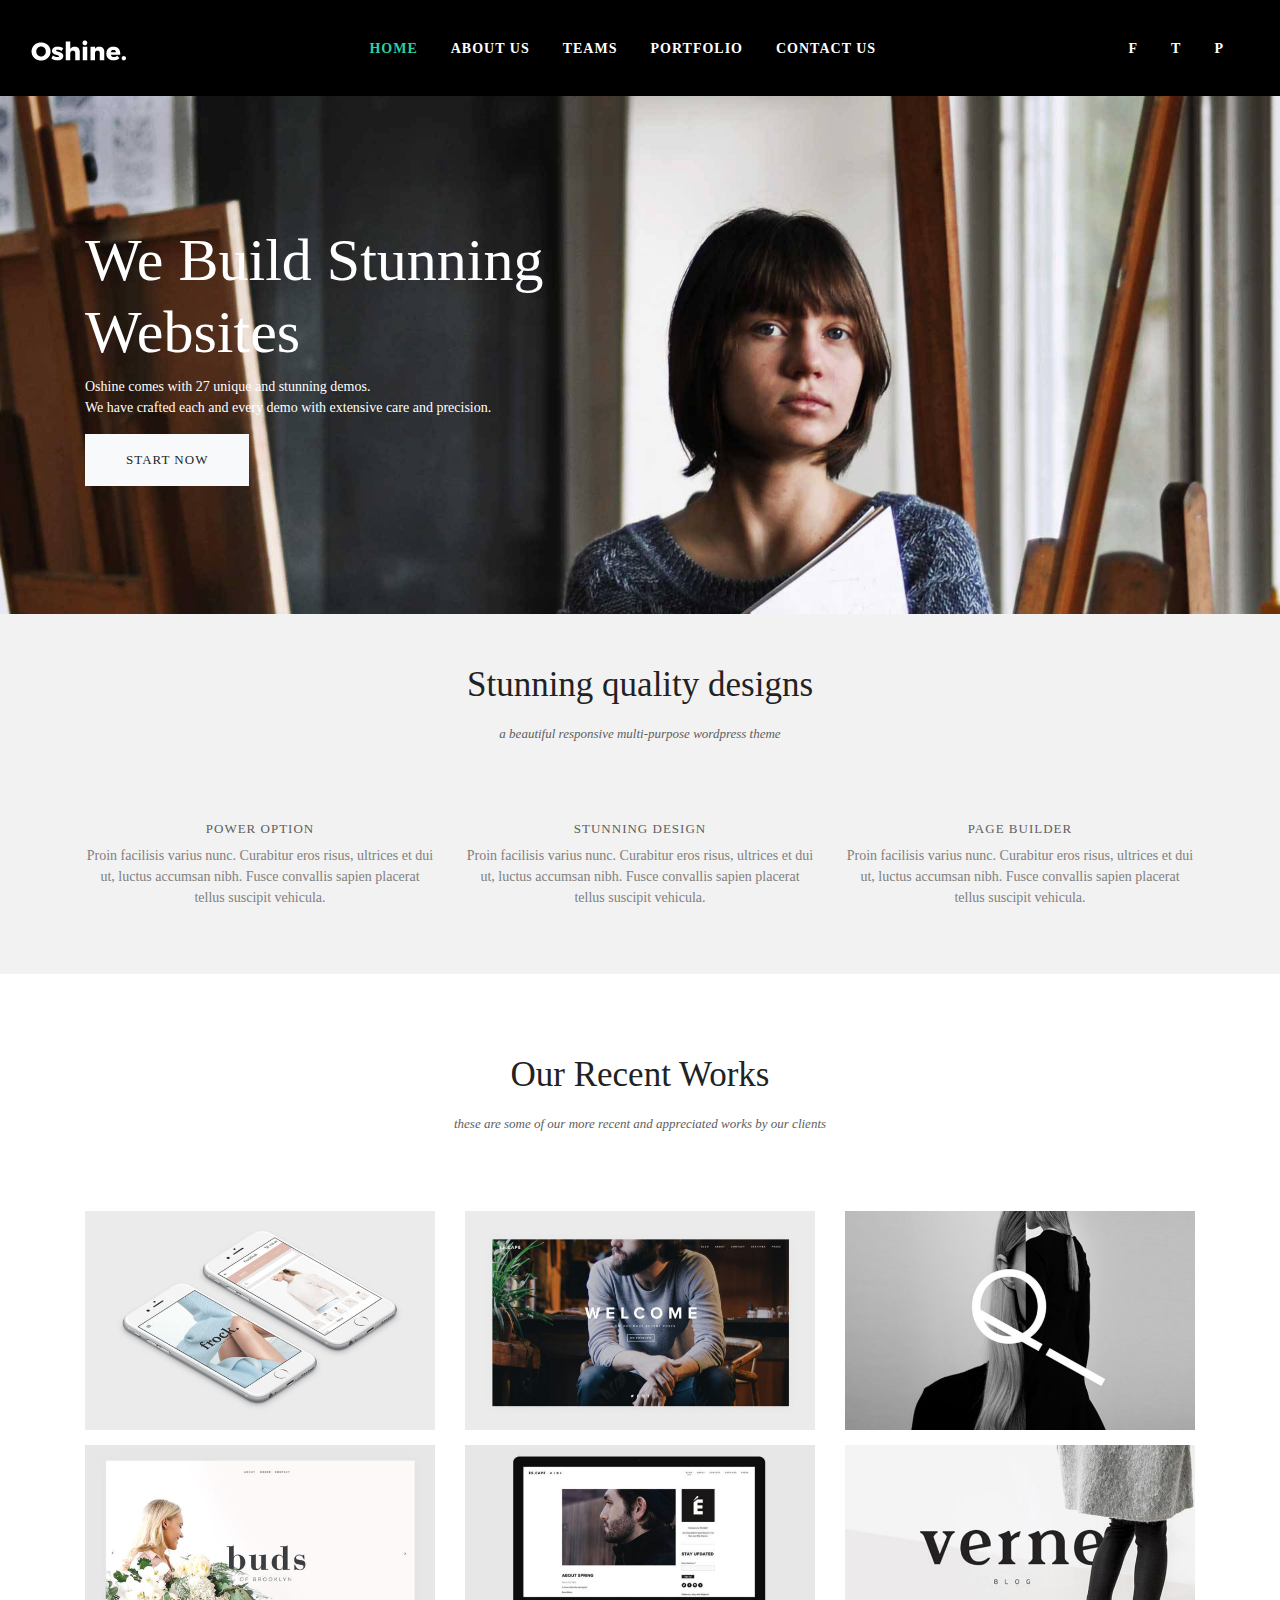
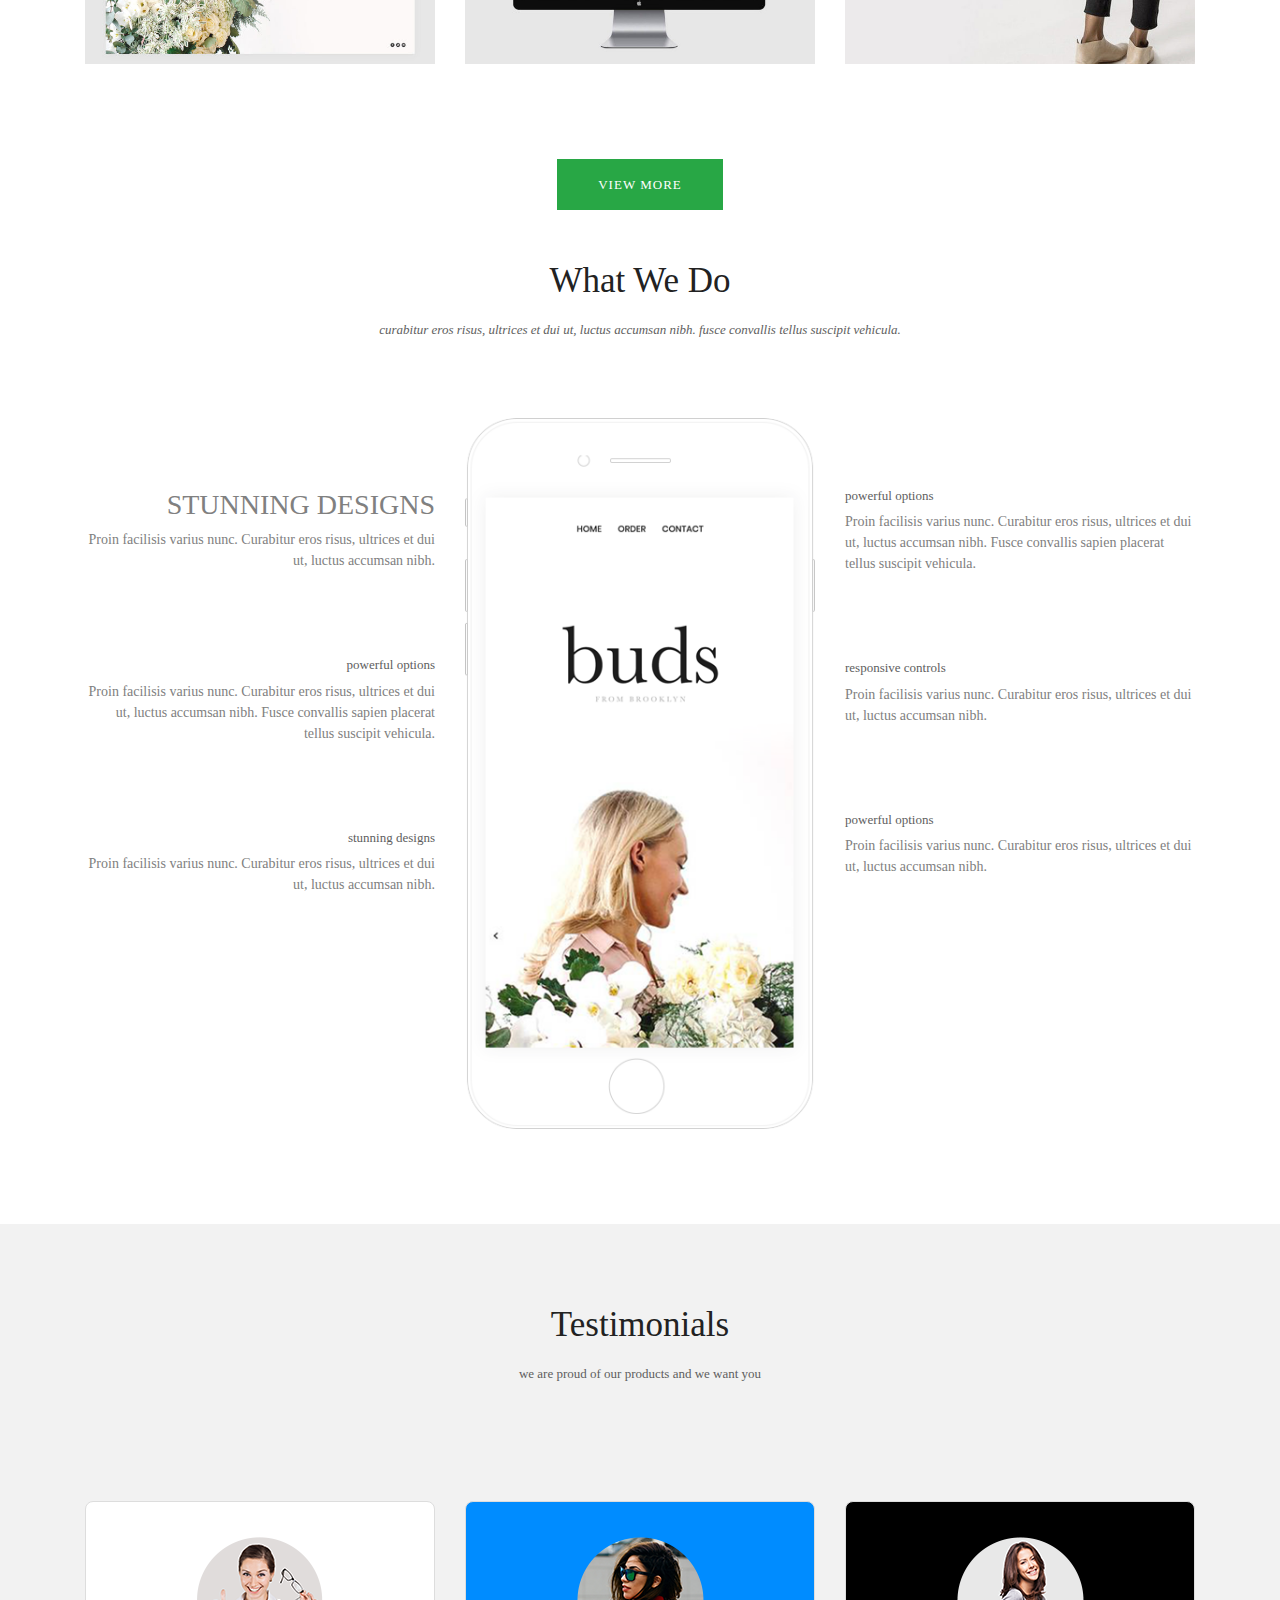
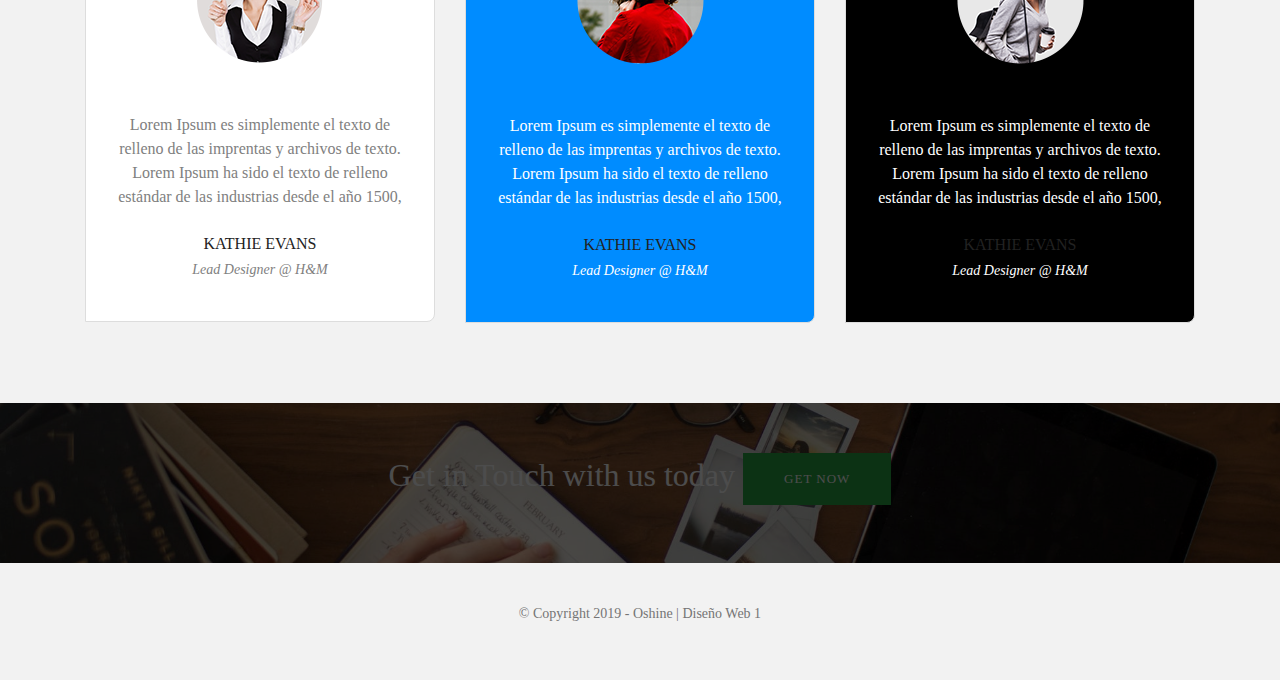
==== index.html @ 63512dea "Add files via upload" ====
<!doctype html>
<html>
<head>
<meta charset="utf-8">
<meta name="viewport" content="width=device-width, initial-scale=1.0">
<title>Oshine 33</title>
	<link href="css/bootstrap.min.css" rel="stylesheet">
	<link href="css/bootstrap-custom.css" rel="stylesheet">
	<link href="css/style.css" rel="stylesheet">
</head>

<body>
	
	<header>
		<div class="container-fluid">
			<nav class="navbar navbar-expand-lg navbar-light bg-light">
  <a class="navbar-brand" href="index.html">
				<img src="img/oshine-min-logo-white.png" class="img-fluid" alt="logo oshinee">
				</a>
  <button class="navbar-toggler" type="button" data-toggle="collapse" data-target="#navbar" aria-controls="navbar" aria-expanded="false" aria-label="Toggle navigation">
    <span class="navbar-toggler-icon"></span>
  </button>

  <div class="collapse navbar-collapse" id="navbar">
    <ul class="navbar-nav ml-auto">
      <li class="nav-item active">
        <a class="nav-link" href="index.html">Home <span class="sr-only">(current)</span></a>
      </li>
      <li class="nav-item">
        <a class="nav-link" href="about-us.html">About Us</a>
      </li>
      <li class="nav-item">
        <a class="nav-link" href="#">Teams</a>
      </li>
    
      <li class="nav-item">
        <a class="nav-link " href="#">Portfolio</a>
      </li>
		 <li class="nav-item">
        <a class="nav-link" href="#">Contact us</a>
      </li>
    </ul>
	  
	<ul class="navbar-nav ml-auto">
	
		<li class="nav-item">
			<a class="nav-link" href="#">F</a>
		</li>
		
		<li class="nav-item">
			<a class="nav-link" href="#">T</a>
		</li>
		
		<li class="nav-item">
			<a class="nav-link" href="#">P</a>
		</li>
	  
	</ul>

  </div>
</nav>
		</div>
	</header>
	
	<section id="home">
		<div class="container">
			<h1>We Build Stunning <span>Websites</span></h1>
			<p>Oshine comes with 27 unique and stunning demos.<br> We have crafted each and every demo with extensive care and precision.</p>
			<a href="#" class="btn btn-light">Start Now</a>
		
		</div>
		
	</section>
	
	<section id="stunning">
		<div class="container">
			<h2 class="titulos">Stunning quality designs</h2>
			<h4 class="subtitulos"><i>A beautiful responsive multi-purpose wordpress theme</i></h4>
			
			<div class="row">
				<article class="col-md-4 col-sm-12 col-xs-12">
					<h3>Power option</h3>
					<p>Proin facilisis varius nunc. Curabitur eros risus, ultrices et dui ut, luctus accumsan nibh. Fusce convallis sapien placerat tellus suscipit vehicula.</p>
				</article>
				
				<article class="col-md-4 col-sm-12 col-xs-12">
					<h3>Stunning design</h3>
					<p>Proin facilisis varius nunc. Curabitur eros risus, ultrices et dui ut, luctus accumsan nibh. Fusce convallis sapien placerat tellus suscipit vehicula.</p>
				</article>
				
				<article class="col-md-4 col-sm-12 col-xs-12">
					<h3>Page builder</h3>
					<p>Proin facilisis varius nunc. Curabitur eros risus, ultrices et dui ut, luctus accumsan nibh. Fusce convallis sapien placerat tellus suscipit vehicula.</p>
				</article>
		</div><!--row-->
		
		</div><!--container-->
		
	</section>
	
	
	
	<section id="our recent" class="section">
		<div class="container">
			<h2 class="titulos">Our Recent Works</h2>
			<h4 class="subtitulos"><i>These are some of our more recent and appreciated works by our clients</i></h4>
			
			<div class="row separador-fila ">
				<article class="col-md-4 col-sm-12 col-xs-12">
					<img src="img/work-1.jpg" alt="celulares" class="img-fluid">	
				</article>
				
				<article class="col-md-4 col-sm-12 col-xs-12">
					<img src="img/work-2.jpg" alt="welcome" class="img-fluid">	
				</article>
				
				<article class="col-md-4 col-sm-12 col-xs-12">
					<img src="img/work-3.jpg" alt="lupa" class="img-fluid">	
				</article>
				
		</div><!--row-->
			
				<div class="row separador-fila">
				<article class="col-md-4 col-sm-12 col-xs-12">
					<img src="img/work-4.jpg" alt="bud" class="img-fluid">	
				</article>
				
				<article class="col-md-4 col-sm-12 col-xs-12">
					<img src="img/work-5.jpg" alt="e" class="img-fluid">	
				</article>
				
				<article class="col-md-4 col-sm-12 col-xs-12">
					<img src="img/work-6.jpg" alt="verne" class="img-fluid">	
				</article>
				
		</div><!--row-->
		
		</div><!--container-->
		
	</section>
	
	<section id="boton">
		<div class="container">
			<a href="#" class="btn btn-success">View more</a>
		
		</div>
		
	</section>
	
	
	
	<section id="buds" class="section">
		<div class="container">
			<h2 class="titulos">What We Do</h2>
			<h4 class="subtitulos"><i>Curabitur eros risus, ultrices et dui ut, luctus accumsan nibh. Fusce convallis tellus suscipit vehicula.</i></h4>
			
			<div class="row separador-fila ">
				<article class="col-md-4 col-sm-12 col-xs-12 text-right">
					<h3 >STUNNING DESIGNS</h3>
					<p >Proin facilisis varius nunc. Curabitur eros risus, ultrices et dui ut, luctus accumsan nibh. </p>
					
					<h3 class="subtitulos2">POWERFUL OPTIONS</h3>
					<p >Proin facilisis varius nunc. Curabitur eros risus, ultrices et dui ut, luctus accumsan nibh. Fusce convallis sapien placerat tellus suscipit vehicula. </p>
					
					<h3 class="subtitulos2">STUNNING DESIGNS</h3>
					<p>Proin facilisis varius nunc. Curabitur eros risus, ultrices et dui ut, luctus accumsan nibh.  </p>
					
					
				</article>
				
				<article class="col-md-4 col-sm-12 col-xs-12 text-left">
					<img src="img/iphone-mockup.png" alt="" class="img-fluid">	
				</article>
				
				<article class="col-md-4 col-sm-12 col-xs-12">
					<h3 class="subtitulos3">POWERFUL OPTIONS</h3>
					<p>Proin facilisis varius nunc. Curabitur eros risus, ultrices et dui ut, luctus accumsan nibh. Fusce convallis sapien placerat tellus suscipit vehicula. </p>
					
					<h3 class="subtitulos3">RESPONSIVE CONTROLS</h3>
					<p>Proin facilisis varius nunc. Curabitur eros risus, ultrices et dui ut, luctus accumsan nibh.  </p>
					
					<h3 class="subtitulos3">POWERFUL OPTIONS</h3>
					<p>Proin facilisis varius nunc. Curabitur eros risus, ultrices et dui ut, luctus accumsan nibh. </p>
					
					
				</article>
				
		</div><!--row-->
		
		</div><!--container-->
		
	</section>
	
	
	<section id="testimonials" class="section">
		<div class="container">
			<h2 class="titulos"> Testimonials </h2>
			<h3 class="subtitulos"> We are proud of our products and we want you </h3>
			<div class="row">
			
			<article class="col-md-4 col-sm-12 ">
				<div class="testimonials-info">
				<img src="img/team-4.png" alt="ey" class="img-fluid">
				<p>Lorem Ipsum es simplemente el texto de relleno de las imprentas y archivos de texto. Lorem Ipsum ha sido el texto de relleno estándar de las industrias desde el año 1500, </p>
				<h4>Kathie Evans</h4>
				<h5>Lead Designer @ H&M </h5>
					</div>	
				</article>
			
				<article class="col-md-4 col-sm-12 ">
					<div class="testimonials-info bg-blue">
				<img src="img/team-5.png" alt="iy" class="img-fluid">
				<p>Lorem Ipsum es simplemente el texto de relleno de las imprentas y archivos de texto. Lorem Ipsum ha sido el texto de relleno estándar de las industrias desde el año 1500, </p>
				<h4>Kathie Evans</h4>
				<h5>Lead Designer @ H&M </h5>
					</div>	
				</article>
				
				<article class="col-md-4 col-sm-12 ">
					<div class="testimonials-info">
				<img src="img/team-1.png" alt="oo" class="img-fluid">
				
				<p>Lorem Ipsum es simplemente el texto de relleno de las imprentas y archivos de texto. Lorem Ipsum ha sido el texto de relleno estándar de las industrias desde el año 1500, </p>
				<h4>Kathie Evans</h4>
				<h5>Lead Designer @ H&M </h5>
					</div>	
				</article>
				
				
				
				
			</div>
		
		</div>
	
	</section>
	
	<section id="top">
	<div class="container">
		<h2 class="text-center">Get in Touch with us today <a href="#" class="btn btn-success">Get now</a></h2>
		
		</div>
	
	</section>
	
	
	
	<footer>
		<div class="container">
			<p>&copy; Copyright 2019 - Oshine | Diseño Web 1</p>
		</div>
	</footer>
	
	
	
	
	
	
	<script src="js/jquery.min.js"></script>
	<script src="js/bootstrap.min.js"></script>
	
	
	
	
	
	
	
</body>
</html>
---- css/style.css ----
body{
	font-family: Segoe, "Segoe UI";
	font-size: 14px;
	color: #808080;
	
	}
header{
	background-color: #000;
	padding: 20px 0;
}

#home{
	background-image: url("../img/hero-home.jpg");
	background-size: cover;
	background-position:top center;
	padding: 10% 0;
	color: #FFFFFF;
	
}

#home h1{
	font-size: 60px;
	font-weight: 300;
}

#home h1 span{
	display: block;
	font-weight: 400;
}
#home p{
	font-size: 22;
}

.btn-light{
	border-radius: 0;
	padding: 15px 40px;
}

.btn{
	text-transform: uppercase;
	font-size: 13px;
	letter-spacing: 1px;
}

#stunning{
	text-align: center;
	padding: 50px 0;
	background-color: #F2F2F2;
	
}

.titulos{
	font-weight: 100;
	color: #222222;
	margin-bottom: 20px;
	font-size: 35px;
	text-align: center;
	
}

.subtitulos{
	color: #5E5E5E;
	font-weight: 20px;
	font-size: 13px;
	margin-bottom: 80px;	
	text-transform: lowercase;
	font-family: Baskerville, "Palatino Linotype";
	text-align: center;
}

#stunning h3{
	font-size: 13px;
	text-transform: uppercase;
	letter-spacing: 1px;
	color: #5E5E5E;
}

.separador-fila{
	margin-bottom: 15px;
} 

#boton{
	text-align: center;
	color: #028626;
	
}

.btn-success{
	border-radius: 0;
	padding: 15px 40px;
	
}

.subtitulos2{
	color: #5E5E5E;
	font-weight: 20px;
	font-size: 13px;
	text-transform: lowercase;
	font-family: Baskerville, "Palatino Linotype";
	text-align:right;
	
	
	}

.subtitulos3{
	color: #5E5E5E;
	font-weight: 20px;
	font-size: 13px;	
	text-transform: lowercase;
	font-family: Baskerville, "Palatino Linotype";
	text-align:left;
	
	}
#buds h3{
	padding-top: 70px;

}

#buds{
	padding-top: 50px;
}

.section{
	padding: 80px 0;
}

#testimonials{
	background-color:#F2F2F2;
}


.testimonials-info{
	background-color:rgba(255,255,255,1.00);
	padding: 35px 25px ;
	text-align: center;
	margin-top: 40px;
	border-radius: 8px;
	border: 1px solid #ddd;
	border-bottom-left-radius: 0;
	
}

.testimonials-info p{
	margin-top: 50px;
	margin-bottom: 25px;
	font-size: 16px;
}

.testimonials-info h4{
	color:#222;
	font-size: 16px;
	text-transform: uppercase;
	font-weight: 500;
}

.testimonials-info h5{
	color:#7575775;
	font-size: 14px;
	font-style: italic;
}

.bg-blue{
	background-color: rgba(0,140,255,1.00);
	color: #FFFFFF;
}
	
.bg-blue h5{
	color: #FFFFFF;
}
#testimonials article:nth-child(3) .testimonials-info{
	background-color: #000000;
	color: #FFFFFF;
}

#top{
	background-image: url("../img/bg-action.jpeg");
	background-size: cover;
	background-position: center;
	color: #FFFFFF;
	padding: 50px 0;
	position: relative;
}

#top::before{
	content: '';
	position: absolute;
	width: 100%;
	height: 100%;
	background-color: rgba(0,0,0,0.70);
	top: 0;
	z-index: 0;
}

#slides .tag{
	font-size: 16px;
	font-style: italic;
}

#slides .sub{
	font-size: 20px;
}

#slides h1{
	font-size: 60px;
	font-weight: 300;
	margin-bottom: 45px;
}

#slides .carousel-item img{
	height: 640px;
}

#slides .carousel-caption{
	top: 20%;
	width: 50%;
	margin: 0 auto;
}

.slide-overlay{
	position: absolute;
	top: 0;
	left: 0;
	width: 100%;
	height: 100%;
	background-color: rgba(0,0,0,0.55);
}










footer{
	background-color: #f2f2f2;
	color: #757575;
	text-align: center;
	padding: 40px 0;
}
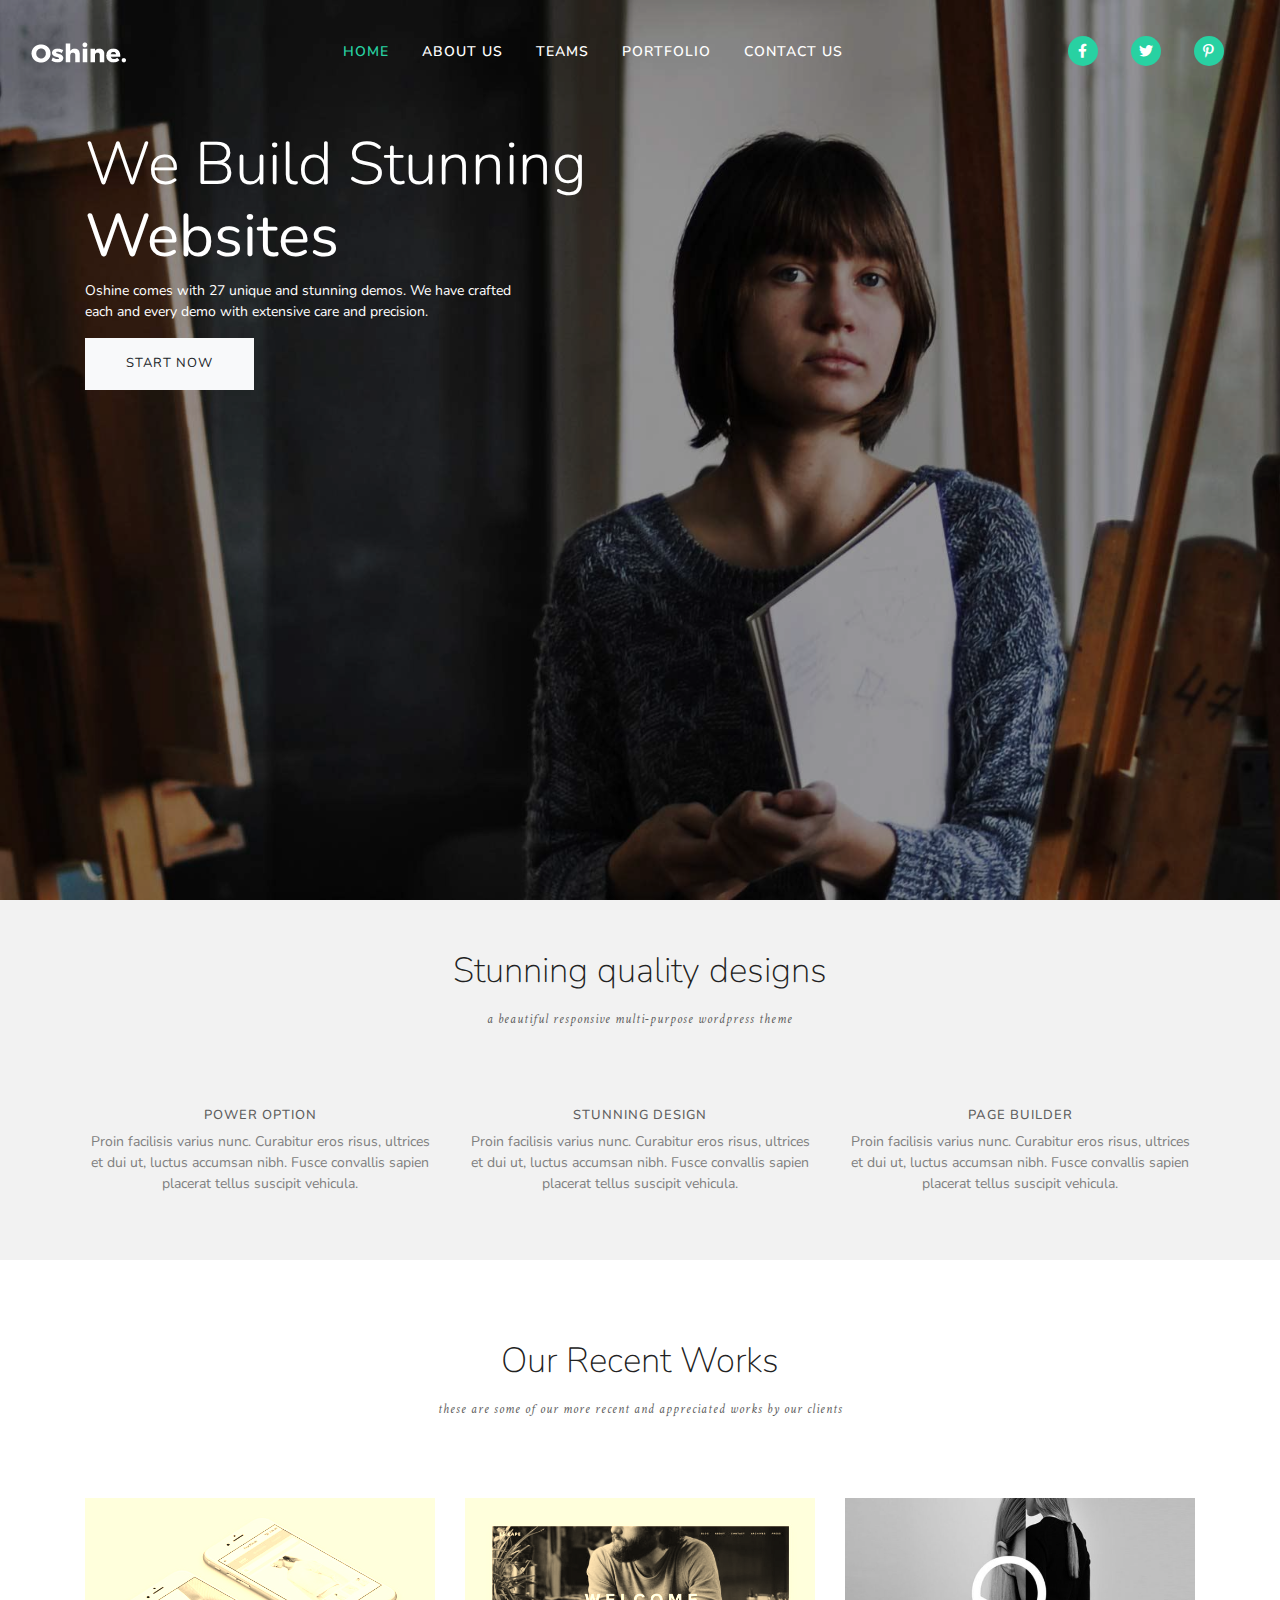
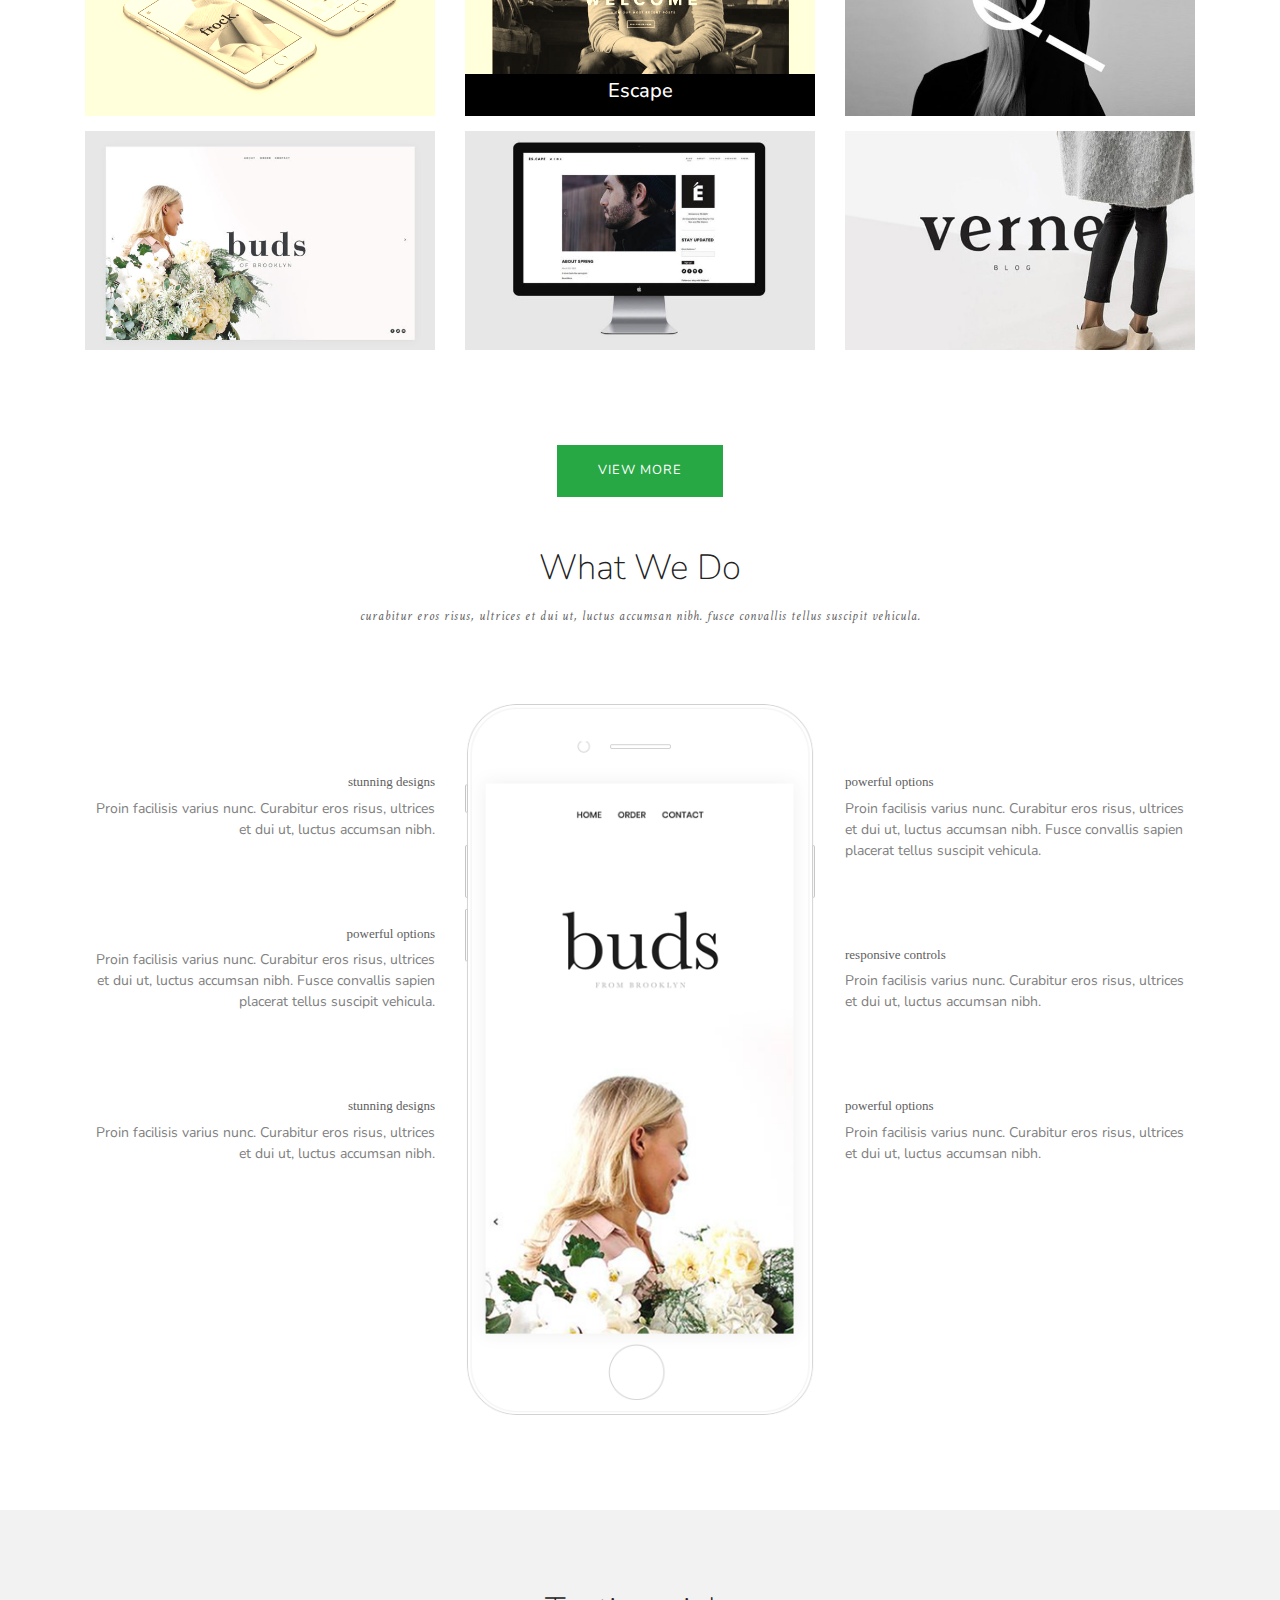
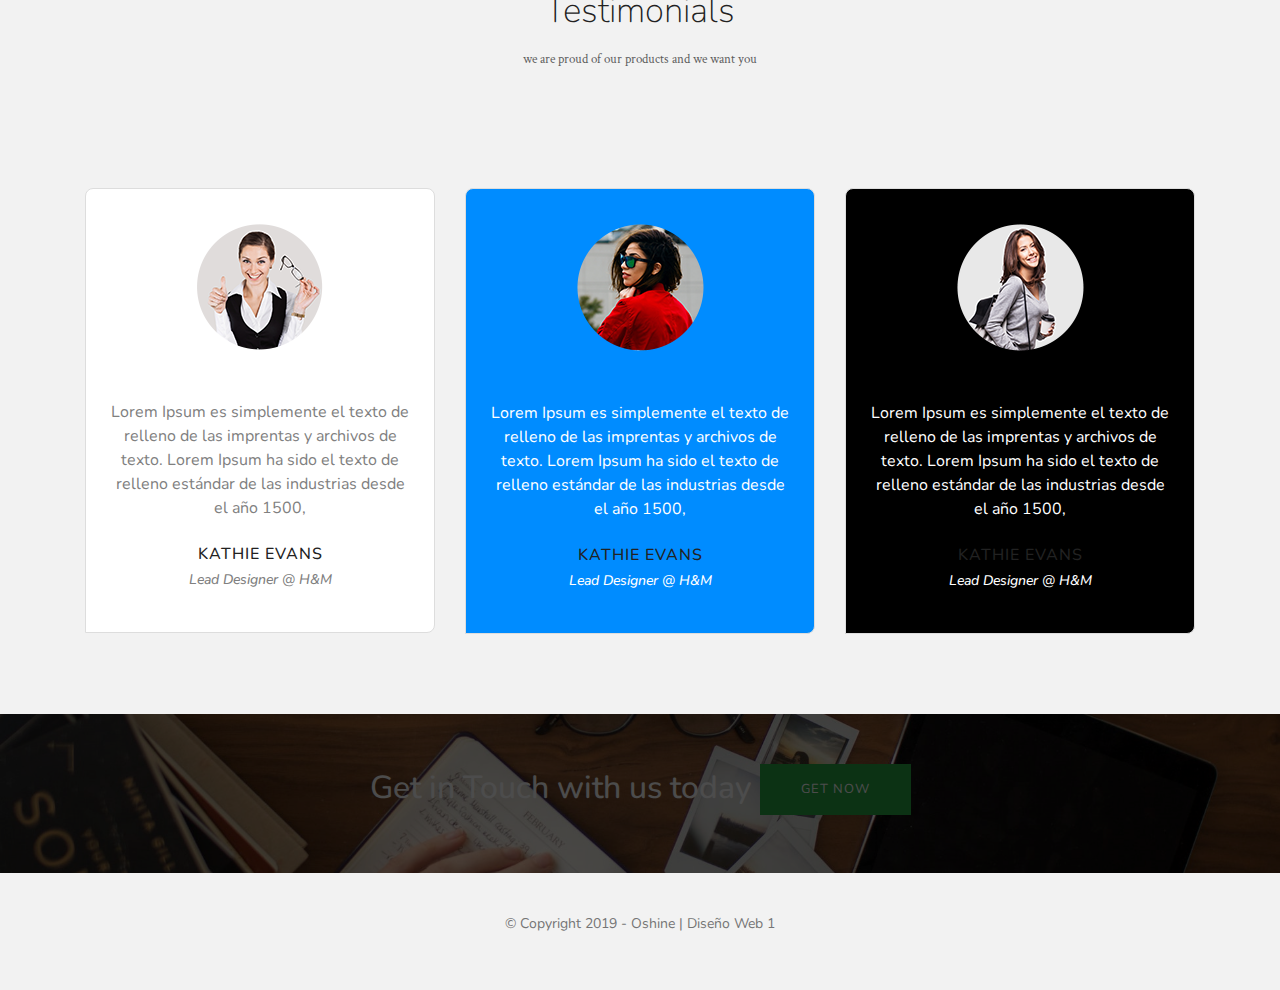
==== commit dff1a307: "Add files via upload" ====
--- a/index.html
+++ b/index.html
@@ -6,6 +6,7 @@
 <title>Oshine 33</title>
 	<link href="css/bootstrap.min.css" rel="stylesheet">
 	<link href="css/bootstrap-custom.css" rel="stylesheet">
+	<link rel="stylesheet" href="https://use.fontawesome.com/releases/v5.0.13/css/all.css">
 	<link href="css/style.css" rel="stylesheet">
 </head>
 
@@ -37,22 +38,22 @@
         <a class="nav-link " href="#">Portfolio</a>
       </li>
 		 <li class="nav-item">
-        <a class="nav-link" href="#">Contact us</a>
+        <a class="nav-link" href="contact-us.html">Contact us</a>
       </li>
     </ul>
 	  
 	<ul class="navbar-nav ml-auto">
 	
 		<li class="nav-item">
-			<a class="nav-link" href="#">F</a>
+			<a class="nav-link" href="#"><i class="fab fa-facebook-f"></i></a>
 		</li>
 		
 		<li class="nav-item">
-			<a class="nav-link" href="#">T</a>
+			<a class="nav-link" href="#"><i class="fab fa-twitter"></i></a>
 		</li>
 		
 		<li class="nav-item">
-			<a class="nav-link" href="#">P</a>
+			<a class="nav-link" href="#"><i class="fab fa-pinterest-p"></i></a>
 		</li>
 	  
 	</ul>
@@ -62,14 +63,14 @@
 		</div>
 	</header>
 	
-	<section id="home">
-		<div class="container">
-			<h1>We Build Stunning <span>Websites</span></h1>
-			<p>Oshine comes with 27 unique and stunning demos.<br> We have crafted each and every demo with extensive care and precision.</p>
-			<a href="#" class="btn btn-light">Start Now</a>
-		
-		</div>
-		
+	<section id="home" class="bg-home">
+		<div class="overlay">
+			<div class="container">
+				<h1>We Build Stunning <span>Websites</span></h1>
+				<p>Oshine comes with 27 unique and stunning demos. We have crafted<br> each and every demo with extensive care and precision.</p>
+				<a href="#" class="btn btn-light">Start Now</a>
+			</div>
+		</div>
 	</section>
 	
 	<section id="stunning">
@@ -107,11 +108,27 @@
 			
 			<div class="row separador-fila ">
 				<article class="col-md-4 col-sm-12 col-xs-12">
-					<img src="img/work-1.jpg" alt="celulares" class="img-fluid">	
-				</article>
-				
-				<article class="col-md-4 col-sm-12 col-xs-12">
-					<img src="img/work-2.jpg" alt="welcome" class="img-fluid">	
+					<div class="work">
+						<img src="img/work-1.jpg" alt="celulares" class="img-fluid">
+
+						<div class="work-frame">
+							<div class="work-fondo"></div>
+							<div class="work-texto">
+								<h5>Frock</h5>
+								<h6>Mobile - Web</h6>
+							</div>
+						</div>
+					</div>
+				</article>
+				
+				<article class="col-md-4 col-sm-12 col-xs-12">
+					<div class="work">
+						<img src="img/work-2.jpg" alt="welcome" class="img-fluid">
+						
+						<div class="work-bottom">
+							<h5>Escape</h5>
+						</div>
+					</div>
 				</article>
 				
 				<article class="col-md-4 col-sm-12 col-xs-12">
@@ -156,7 +173,7 @@
 			
 			<div class="row separador-fila ">
 				<article class="col-md-4 col-sm-12 col-xs-12 text-right">
-					<h3 >STUNNING DESIGNS</h3>
+					<h3 class="subtitulos2">STUNNING DESIGNS</h3>
 					<p >Proin facilisis varius nunc. Curabitur eros risus, ultrices et dui ut, luctus accumsan nibh. </p>
 					
 					<h3 class="subtitulos2">POWERFUL OPTIONS</h3>
@@ -261,6 +278,16 @@
 	
 	
 	
+	<!-- Global site tag (gtag.js) - Google Analytics -->
+<script async src="https://www.googletagmanager.com/gtag/js?id=UA-146889863-1"></script>
+<script>
+  window.dataLayer = window.dataLayer || [];
+  function gtag(){dataLayer.push(arguments);}
+  gtag('js', new Date());
+
+  gtag('config', 'UA-146889863-1');
+</script>
+	
 	
 	
 	
--- a/css/style.css
+++ b/css/style.css
@@ -1,21 +1,31 @@
+@import url('https://fonts.googleapis.com/css?family=Crimson+Text:400,400i,600,600i|Nunito:300,400,600,800&display=swap');
+@font-face {
+    font-family: 'Roboto';
+    src: url(../fonts/Roboto-Regular.woff);
+    src: url(../fonts/Roboto-Regular.woff2);
+    src: url(../fonts/Roboto-Regular.eot);
+    src: url(../fonts/Roboto-Regular.ttf);
+}
 body{
-	font-family: Segoe, "Segoe UI";
+	font-family: 'Nunito', sans-serif;
 	font-size: 14px;
 	color: #808080;
 	
 	}
 header{
-	background-color: #000;
+	background-color: transparent;
 	padding: 20px 0;
+	position: absolute;
+	width: 100%;
+	z-index: 1000;
 }
 
 #home{
-	background-image: url("../img/hero-home.jpg");
 	background-size: cover;
-	background-position:top center;
+	background-position: center;
 	padding: 10% 0;
 	color: #FFFFFF;
-	
+	position: relative;
 }
 
 #home h1{
@@ -30,6 +40,24 @@
 #home p{
 	font-size: 22;
 }
+
+#home .subtitulo{
+	color: #fff;
+}
+
+.bg-home{
+	background-image: url("../img/hero-home.jpg");
+	height: 100vh;
+}
+
+.bg-contact-us{
+	background-image: url("../img/hero-contact.jpeg");
+	background-position: top;
+	height: 60vh;
+}
+
+
+
 
 .btn-light{
 	border-radius: 0;
@@ -64,7 +92,7 @@
 	font-size: 13px;
 	margin-bottom: 80px;	
 	text-transform: lowercase;
-	font-family: Baskerville, "Palatino Linotype";
+	font-family: 'Crimson Text', serif;
 	text-align: center;
 }
 
@@ -225,11 +253,117 @@
 	background-color: rgba(0,0,0,0.55);
 }
 
-
-
-
-
-
+.work{
+	position: relative;
+	overflow: hidden;      <!--PARA OCULTAR IMAGEN-->
+}
+
+.work-fondo{
+	position: absolute;
+	top: 0;
+	left: 0;
+	width: 100%;
+	height: 100%;
+	background-color: rgba(40,209,162,0.75);
+	opacity: 0;
+	transition: all 0.4s ease-in;
+	z-index: 10;
+}
+
+.work-texto{
+	position: absolute;
+	top: 50%;
+	left: 50%;
+	transform: translate(-50%, -50%);
+	color: #fff;
+	text-align: center;
+	opacity: 0;
+	transition: all 1s ease-in;
+	z-index: 20;
+}
+
+.work-texto h5{
+	text-transform: uppercase;
+	font-weight: 600;
+	letter-spacing: 2px;
+	font-size: 14px;
+}
+
+.work-texto h6{
+	font-weight: 600;
+	font-size: 14px;
+}
+
+.work:hover .work-fondo,
+.work:hover .work-texto{
+	opacity: 1;
+}
+
+.work-frame{
+	position: absolute;
+	top: 0;
+	padding: 5px;
+	width: 100%;
+	height: 100%;
+}
+
+.work-bottom{
+	position: absolute;
+	width: 100%;
+	background-color: #000;
+	color: #fff;
+	bottom: 0;
+	text-align: center;
+	padding: 5px 0;
+}
+
+.work:hover .work-bottom{
+	background-color: #28D1A2;
+}
+
+
+.overlay{
+	position: absolute;
+	top: 0;
+	width: 100%;
+	height: 100%;
+	background-color: rgba(0,0,0,0.40);
+	padding: 10% 0;
+}
+
+.work:hover img{
+	transform: scale(1.5);
+	transition: all 1s ease-in-out;
+	filter: blur(0px);
+}
+
+.work img{
+	transition:  all 1s ease-in-out;
+	filter: blur(5px);
+	filter: sepia(1);
+}
+
+h4{
+	text-transform: uppercase;
+	color: #404040;
+	font-size: 14px;
+	letter-spacing: 1px;
+	font-weight: 400;
+}
+
+.navbar-nav .fab{
+	background-color: #28D1A2;
+	border-radius: 100%;
+	width: 30px;
+	height: 30px;
+	line-height: 30px;
+	text-align: center;
+	color: #fff;
+}
+
+.navbar-nav .fab:hover{
+	color: #000;
+}
 
 
 
